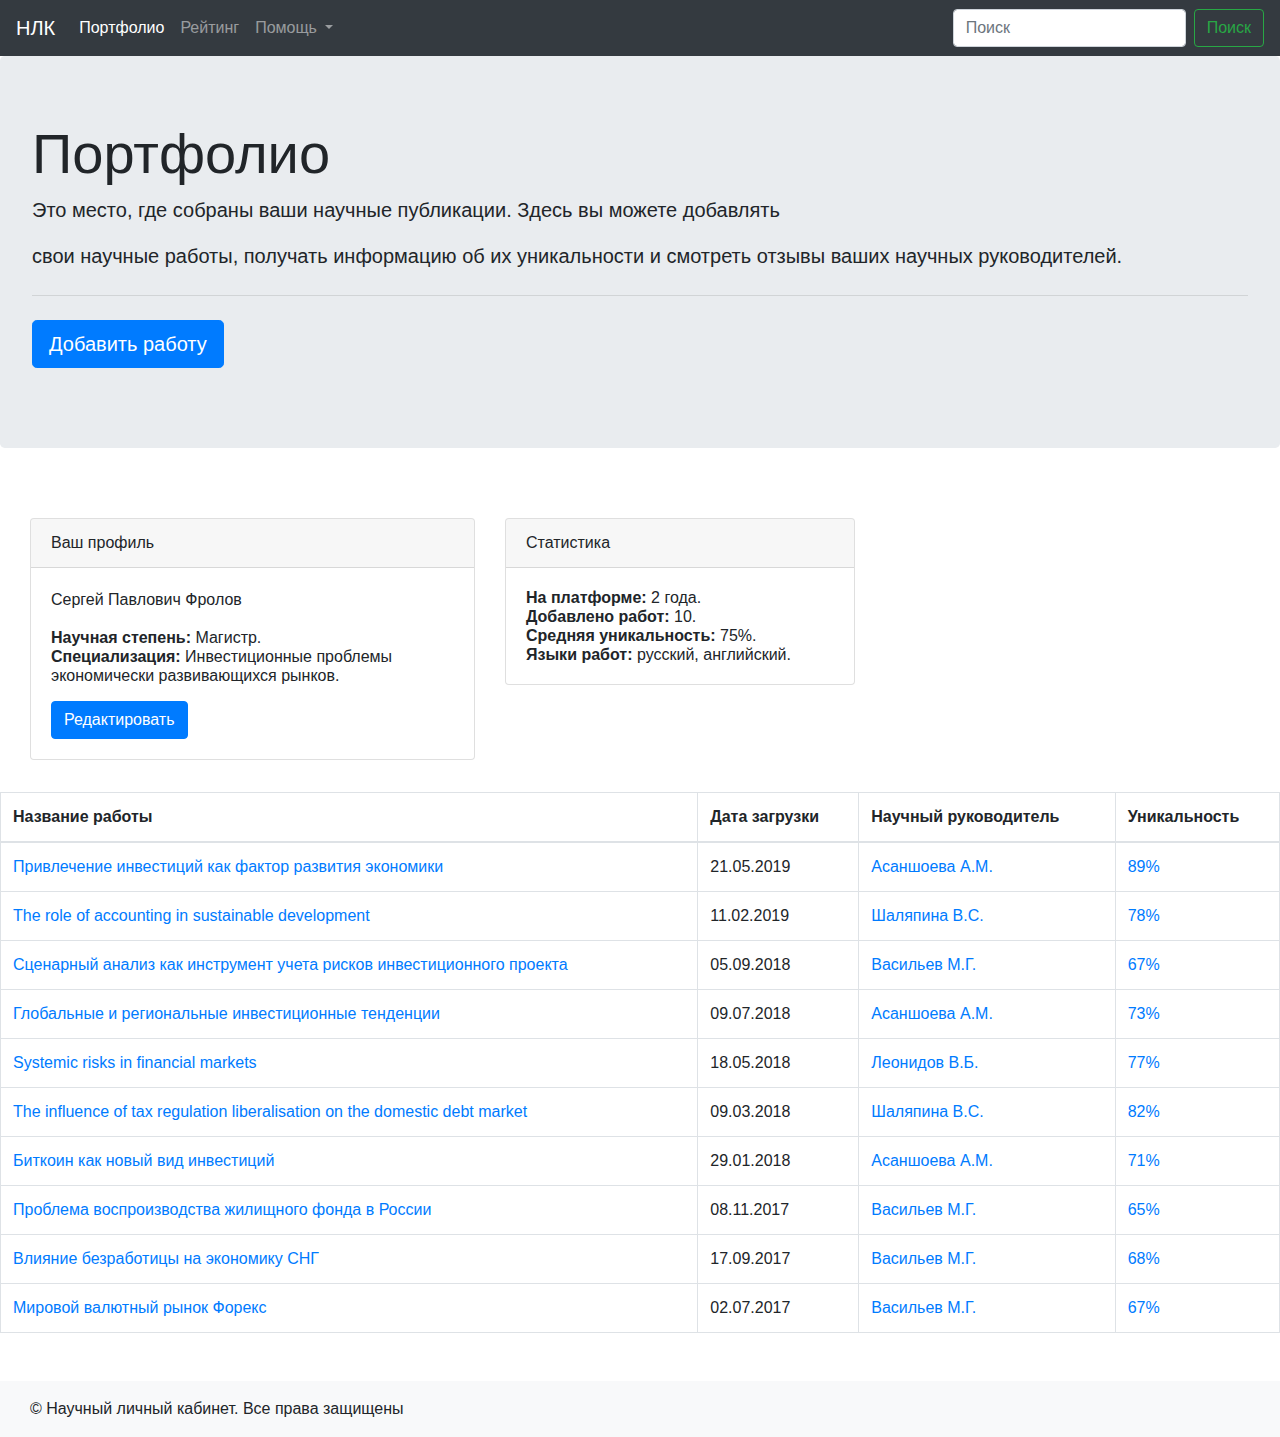
==== index.html @ 4fb570fa "Add files via upload" ====
<!DOCTYPE html>
<html lang="ru">
<head>
  <meta charset="UTF-8">
  <title>Я умный</title>
  <link rel="stylesheet" href="https://stackpath.bootstrapcdn.com/bootstrap/4.3.1/css/bootstrap.min.css" integrity="sha384-ggOyR0iXCbMQv3Xipma34MD+dH/1fQ784/j6cY/iJTQUOhcWr7x9JvoRxT2MZw1T" crossorigin="anonymous">
  <script src="https://code.jquery.com/jquery-3.3.1.slim.min.js" integrity="sha384-q8i/X+965DzO0rT7abK41JStQIAqVgRVzpbzo5smXKp4YfRvH+8abtTE1Pi6jizo" crossorigin="anonymous"></script>
<script src="https://cdnjs.cloudflare.com/ajax/libs/popper.js/1.14.7/umd/popper.min.js" integrity="sha384-UO2eT0CpHqdSJQ6hJty5KVphtPhzWj9WO1clHTMGa3JDZwrnQq4sF86dIHNDz0W1" crossorigin="anonymous"></script>
<script src="https://stackpath.bootstrapcdn.com/bootstrap/4.3.1/js/bootstrap.min.js" integrity="sha384-JjSmVgyd0p3pXB1rRibZUAYoIIy6OrQ6VrjIEaFf/nJGzIxFDsf4x0xIM+B07jRM" crossorigin="anonymous"></script>
<link rel="stylesheet" href="cheese.css">
</head>
<body>
  <div class="navb">
    <nav class="navbar navbar-expand-lg navbar-dark bg-dark">
        <a class="navbar-brand" href="#">НЛК</a>
        <button class="navbar-toggler" type="button" data-toggle="collapse" data-target="#navbarSupportedContent" aria-controls="navbarSupportedContent" aria-expanded="false" aria-label="Toggle navigation">
          <span class="navbar-toggler-icon"></span>
        </button>
        <div class="collapse navbar-collapse" id="navbarSupportedContent">
          <ul class="navbar-nav mr-auto">
            <li class="nav-item active">
              <a class="nav-link" href="#">Портфолио<span class="sr-only">(current)</span></a>
            </li>
            <li class="nav-item">
              <a class="nav-link" href="#">Рейтинг</a>
            </li>
            <li class="nav-item dropdown">
              <a class="nav-link dropdown-toggle" href="#" id="navbarDropdown" role="button" data-toggle="dropdown" aria-haspopup="true" aria-expanded="false">
               Помощь
              </a>
              <div class="dropdown-menu" aria-labelledby="navbarDropdown">
                <a class="dropdown-item" href="#">Разработчики
                </a>
                <a class="dropdown-item" href="#">Полезные ссылки</a>
                <div class="dropdown-divider"></div>
                <a class="dropdown-item" href="#">О сайте</a>
              </div>
            </div>
            </li>
          </ul>
          <form class="form-inline my-2 my-lg-0">
            <input class="form-control mr-sm-2" type="search" placeholder="Поиск" aria-label="Search">
            <button class="btn btn-outline-success my-2 my-sm-0" type="submit">Поиск</button>
          </form>
        </div>
      </nav>
      <div class="jumbotron">
        <h1 class="display-4">Портфолио</h1>
        <p class="lead">Это место, где собраны ваши научные публикации. Здесь вы можете добавлять</p>
        <p class="lead">свои научные работы, получать информацию об их уникальности и смотреть отзывы ваших научных руководителей.</p>
        <hr class="my-4">
        <p class="lead">
          <a class="btn btn-primary btn-lg" href="#" role="button" class="btn btn-primary">Добавить работу</a>
          </div> 
          <div class="container">
            <div class="row mb-2">
              <div class="col-lg-5 col-md-7 col-xs-6">
                <article class="card lg-5 mb-4">
                  <div class="card-header">Ваш профиль</div>
                  <div class="card-body">
                    <p class="name">Сергей Павлович Фролов</p>
                    <p class="card-text"><b>Научная степень:</b> Магистр. <br>
                      <b>Специализация:</b> Инвестиционные проблемы экономически развивающихся рынков.</p>
                    <a href="#" class="btn btn-primary">Редактировать</a>
                  </div>
                </article>
              </div>
      
              <div class="col-lg-4 col-md-5 col-xs-6">
                <article class="card lg-4 mb-4">
                  <div class="card-header">Статистика</div>
                  <div class="card-body">
                    <p class="card-text"><b>На платформе:</b> 2 года.<br>
                      <b>Добавлено работ:</b> 10.<br>
                      <b>Средняя уникальность:</b> 75%.<br>
                      <b>Языки работ:</b> русский, английский.
                  </div>
                </article>
              </div>
                            </span>
                          </div>
                        </div>
                </div class="container1">
                <div class="table-responsive-sm  mb-5">
                  <table class="table table-bordered">
                    <thead>
                      <tr>
                        <th class='col-work-name' scope="col">Название работы</th>
                        <th class='col-time-download' scope="col">Дата загрузки</th>
                        <th scope="col">Научный руководитель</th>
                        <th scope="col">Уникальность</th>
                      </tr>
                    </thead>
                    <tbody>
                      <tr>
                        <td><a class="links" href="1">Привлечение инвестиций как фактор развития экономики</a></td>
                        <td>21.05.2019</td>
                        <td><a class="links" href="2">Асаншоева А.М.</a></td>
                        <td><a class="links" href="3">89%</a></td>
                      </tr>
                      <tr>
                        <td><a class="links" href="1">The role of accounting in sustainable development</a></td>
                        <td>11.02.2019</td>
                        <td><a class="links" href="2">Шаляпина В.С.</a></td>
                        <td><a class="links" href="3">78%</a></td>
                      </tr>
                      <tr>
                        <td><a class="links" href="1">Сценарный анализ как инструмент учета рисков инвестиционного
                            проекта</a></td>
                        <td>05.09.2018</td>
                        <td><a class="links" href="2">Васильев М.Г.</a></td>
                        <td><a class="links" href="3">67%</a></td>
                      </tr>
                      <tr>
                        <td><a class="links" href="1">Глобальные и региональные инвестиционные тенденции</a></td>
                        <td>09.07.2018</td>
                        <td><a class="links" href="2">Асаншоева А.М.</a></td>
                        <td><a class="links" href="3">73%</a></td>
                      </tr>
                      <tr>
                        <td><a class="links" href="1">Systemic risks in financial markets</a></td>
                        <td>18.05.2018</td>
                        <td><a class="links" href="2">Леонидов В.Б.</a></td>
                        <td><a class="links" href="3">77%</a></td>
                      </tr>
                      <tr>
                        <td><a class="links" href="1">The influence of tax regulation liberalisation on the domestic debt
                            market</a>
                        </td>
                        <td>09.03.2018</td>
                        <td><a class="links" href="2">Шаляпина В.С.</a></td>
                        <td><a class="links" href="3">82%</a></td>
                      </tr>
                      <tr>
                        <td><a class="links" href="1">Биткоин как новый вид инвестиций</a></td>
                        <td>29.01.2018</td>
                        <td><a class="links" href="2">Асаншоева А.М.</a></td>
                        <td><a class="links" href="3">71%</a></td>
                      </tr>
                      <tr>
                        <td><a class="links" href="1">Проблема воспроизводства жилищного фонда в России</a></td>
                        <td>08.11.2017</td>
                        <td><a class="links" href="2">Васильев М.Г.</a></td>
                        <td><a class="links" href="3">65%</a></td>
                      </tr>
                      <tr>
                        <td><a class="links" href="1">Влияние безработицы на экономику СНГ</a></td>
                        <td>17.09.2017</td>
                        <td><a class="links" href="2">Васильев М.Г.</a></td>
                        <td><a class="links" href="3">68%</a></td>
                      </tr>
                      <tr>
                        <td><a class="links" href="1">Мировой валютный рынок Форекс</a></td>
                        <td>02.07.2017</td>
                        <td><a class="links" href="2">Васильев М.Г.</a></td>
                        <td><a class="links" href="3">67%</a></td>
                      </tr>
          
                    </tbody>
                  </table>
                </div>
              </div> <!-- /.container -->
            <footer class="container-fluid pt-3 pb-3 bg-light">
              <div class="container3">
                <p class='mb-0 '>© Научный личный кабинет. Все права защищены</p>
              </div>
          
            </footer>
          
          </body>
          
          </html>
      </body>
      </html>
---- cheese.css ----
body {
    font-family: "Roboto", sans-serif;
  }
  
  .jumbotron h1 {
    font-family: "Roboto Light", sans-serif;
  }
  .display-5 {
    font-size: 3rem;
    font-weight: 300;
    line-height: 1.2;
  }
  
  .card-text {
    line-height: 19px;
  }
  dt,
  dd {
    display: inline;
  }
  
  tbody tr td:nth-child(1),
  tbody tr td:nth-child(3),
  tbody tr td:nth-child(4) {
    color: #007bff;
  }
  
  footer {
    background-color: #f5f5f5;
  }
.container {
    margin-left:15px;
    margin-top:70px;
}  
.container1 {
    margin-left:15px;
    width:10%;
    
}
.container3 {
  margin-left:15px;
}
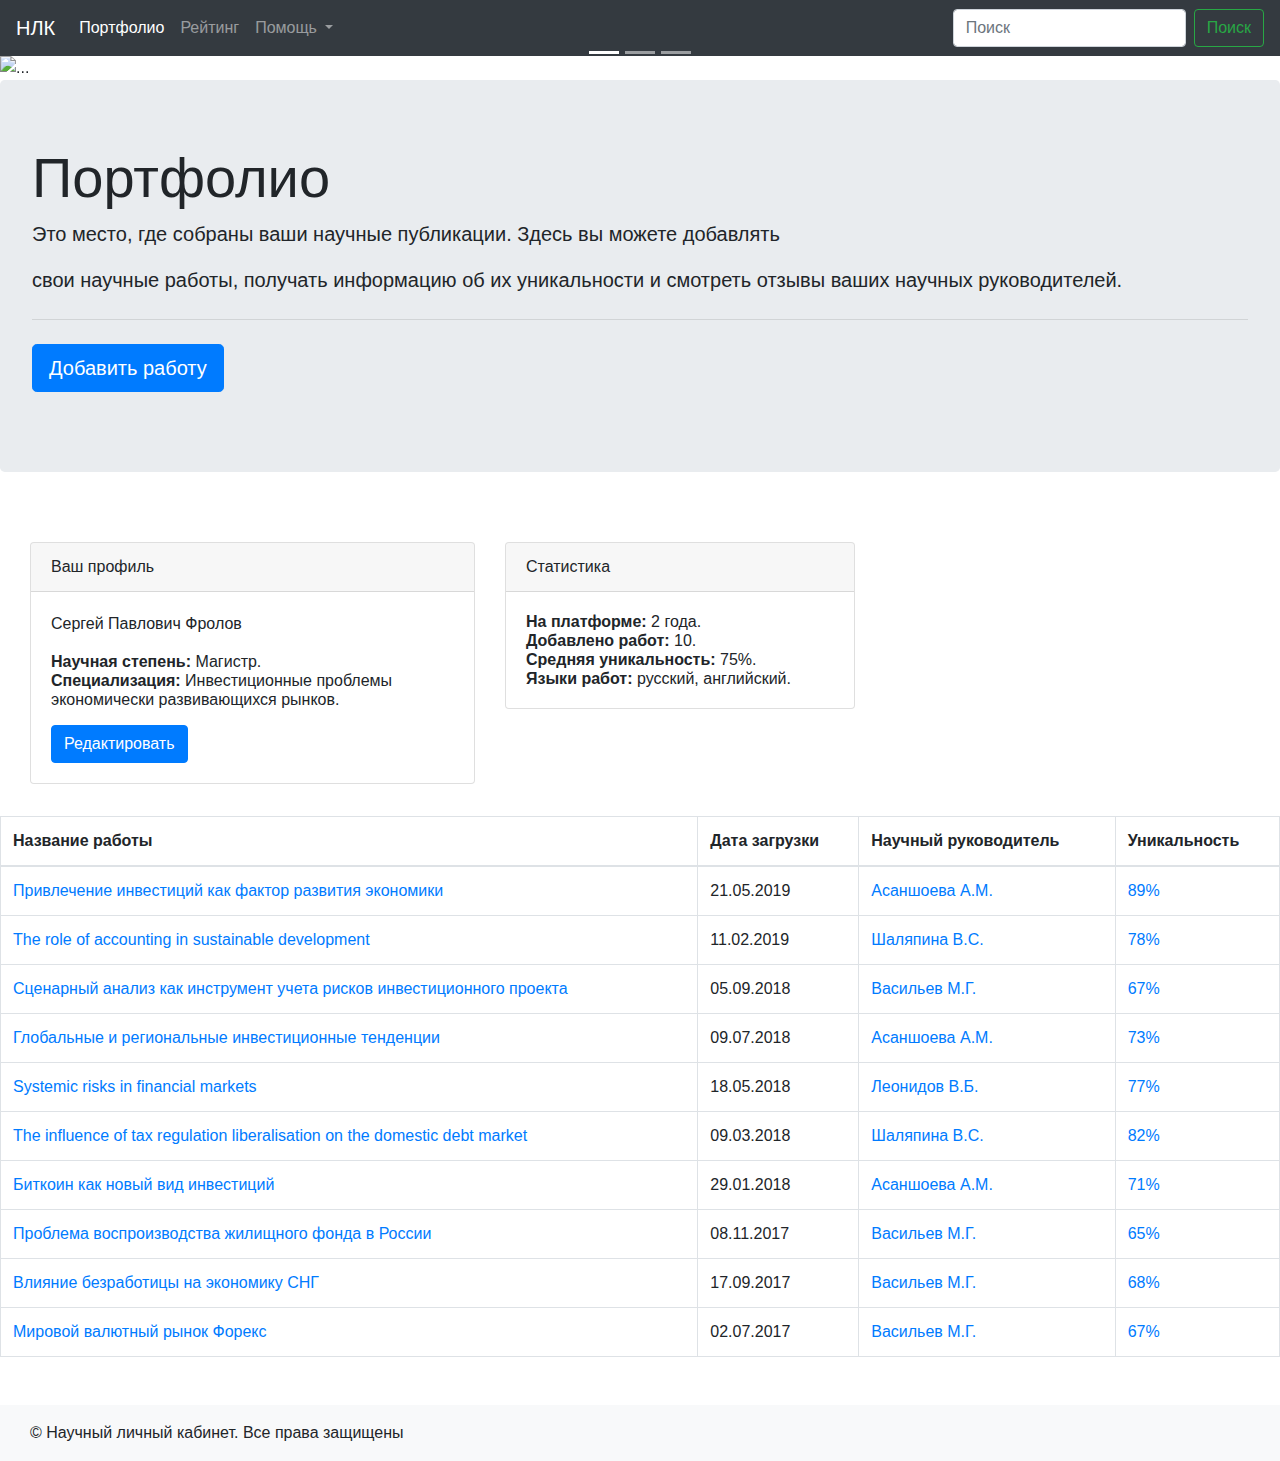
==== commit 9ecf53d9: "Update index.html" ====
--- a/index.html
+++ b/index.html
@@ -29,8 +29,7 @@
                Помощь
               </a>
               <div class="dropdown-menu" aria-labelledby="navbarDropdown">
-                <a class="dropdown-item" href="#">Разработчики
-                </a>
+                <a class="dropdown-item" href="#">Разработчики</a>
                 <a class="dropdown-item" href="#">Полезные ссылки</a>
                 <div class="dropdown-divider"></div>
                 <a class="dropdown-item" href="#">О сайте</a>
@@ -38,19 +37,97 @@
             </div>
             </li>
           </ul>
-          <form class="form-inline my-2 my-lg-0">
+          <form action="https://natribu.org/" target="_blank" class="form-inline my-2 my-lg-0">
             <input class="form-control mr-sm-2" type="search" placeholder="Поиск" aria-label="Search">
             <button class="btn btn-outline-success my-2 my-sm-0" type="submit">Поиск</button>
           </form>
         </div>
       </nav>
+      <div id="carouselExampleCaptions" class="carousel slide" data-ride="carousel">
+        <ol class="carousel-indicators">
+          <li data-target="#carouselExampleCaptions" data-slide-to="0" class="active"></li>
+          <li data-target="#carouselExampleCaptions" data-slide-to="1"></li>
+          <li data-target="#carouselExampleCaptions" data-slide-to="2"></li>
+        </ol>
+        <div class="carousel-inner">
+          <div class="carousel-item active">
+            <img src="https://sceptic.online/wp-content/uploads/2018/07/nauka.jpg" class="d-block w-100" alt="...">
+            <div class="carousel-caption d-none d-md-block">
+              <h5>Собери портфолио</h5>
+              <p>Организуй все свои достижения в одном месте.</p>
+            </div>
+          </div>
+          <div class="carousel-item">
+            <img src="https://sceptic.online/wp-content/uploads/2018/07/nauka.jpg" class="d-block w-100" alt="...">
+            <div class="carousel-caption d-none d-md-block">
+              <h5>Собери портфолио</h5>
+              <p>Организуй все свои достижения в одном месте.</p>
+            </div>
+          </div>
+          <div class="carousel-item">
+            <img src="https://sceptic.online/wp-content/uploads/2018/07/nauka.jpg" class="d-block w-100" alt="...">
+            <div class="carousel-caption d-none d-md-block">
+              <h5>Собери портфолио</h5>
+              <p>Организуй все свои достижения в одном месте.</p>
+            </div>
+          </div>
+        </div>
+        <a class="carousel-control-prev" href="#carouselExampleCaptions" role="button" data-slide="prev">
+          <span class="carousel-control-prev-icon" aria-hidden="true"></span>
+          <span class="sr-only">Предыдущее</span>
+        </a>
+        <a class="carousel-control-next" href="#carouselExampleCaptions" role="button" data-slide="next">
+          <span class="carousel-control-next-icon" aria-hidden="true"></span>
+          <span class="sr-only">Следующее</span>
+        </a>
+      </div>
       <div class="jumbotron">
         <h1 class="display-4">Портфолио</h1>
         <p class="lead">Это место, где собраны ваши научные публикации. Здесь вы можете добавлять</p>
         <p class="lead">свои научные работы, получать информацию об их уникальности и смотреть отзывы ваших научных руководителей.</p>
         <hr class="my-4">
         <p class="lead">
-          <a class="btn btn-primary btn-lg" href="#" role="button" class="btn btn-primary">Добавить работу</a>
+          <a class="btn btn-primary btn-lg" href="#" role="button" class="btn btn-primary"data-toggle="modal" data-target="#exampleModal">Добавить работу</a>
+          <!-- Modal -->
+<div class="modal fade bd-example-modal-lg" id="exampleModal" tabindex="-1" role="dialog" aria-labelledby="myLargeModalLabel" aria-hidden="true">
+  <div class="modal-dialog modal-lg" role="document">
+    <div class="modal-content">
+      <div class="modal-header">
+        <h5 class="modal-title" id="exampleModalLabel">Добавить работу</h5>
+        <button type="button" class="close" data-dismiss="modal" aria-label="Close">
+          <span aria-hidden="true">&times;</span>
+        </button>
+      </div>
+      <div class="modal-body">
+        <label for="recipient-name" class="col-form-label">Название работы</label>
+            <input type="text" class="form-control" id="recipient-name" placeholder="Например, программист с возможностью программирования">
+      </div>
+      <div class="form-group col-lg-5">
+        <label for="exampleFormControlSelect1">Научный руководитель</label>
+        <select class="form-control" id="exampleFormControlSelect1">
+          <option>Щетинский И.М.</option>
+          <option>Соловьев Е.М.</option>
+          <option>Герман И.А.</option>
+          <option>Имелинский К.А.</option>
+          <option>Культиватор #0844960439х7326565723v1.7</option>
+        </select>
+      </div>
+      <div class="form-group col-lg-5">
+        <label for="exampleFormControlSelect1">Язык публикации</label>
+        <select class="form-control" id="exampleFormControlSelect1" placeholder="Укажите язык...">
+          <option>Русский</option>
+          <option>Английский</option>
+        </select>
+      </div>
+      <div class="modal-footer">
+        <button type="button" class="btn btn-secondary" data-dismiss="modal">Закрыть</button>
+        <button type="button" class="btn btn-primary">Отправить</button>
+      </div>
+      </div>
+        </div>
+    </div>
+  </div>
+</div>
           </div> 
           <div class="container">
             <div class="row mb-2">
